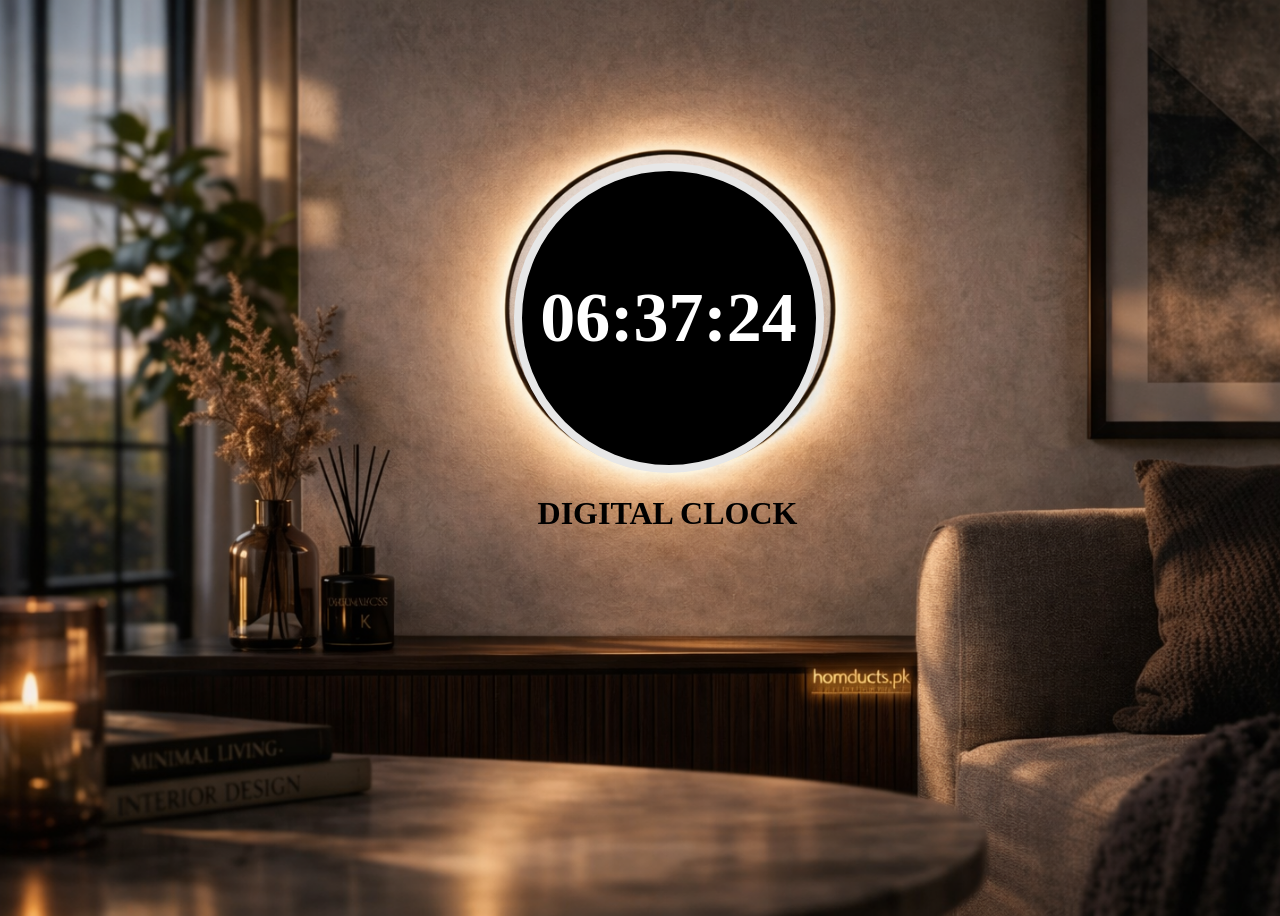
==== index.html @ 222d46af "clock" ====
<!DOCTYPE html>
<html lang="en">
<head>
    <meta charset="UTF-8">
    <meta name="viewport" content="width=device-width, initial-scale=1.0">
    <title>Digitalo-Clock</title>
    <style>
        body{
            display: flex;
            flex-direction: column;
            justify-content: center;
            align-items: center;
            height: 100vh;
            background-image: url("images/clock.png");
            background-position: center;
            background-size: cover;
           
        }
        #clockbox{
            margin-top: -200px;
            margin-left: 57px;
            height: 294px;
            width: 294px;
            border-radius: 50%; 
            display: flex;
            align-items: center;
            justify-content: center;
            background-color: black;
            color: white;
            font-size:70px;
            font-weight: 700;
            border: 8px rgb(231, 231, 231) solid;
            /* border-radius: 25px; */
        }
        h1{
            margin-left: 55px;
        }
    </style>
</head>
<body>
    <div id="clockbox"></div>
    <h1>DIGITAL CLOCK</h1>

    <script>
       
       function timeclock(){
       let date=new Date();
        let h= date.getHours();
        let m= date.getMinutes();
        let s= date.getSeconds();

        h=(h<10)? "0" + h : h;
        m=(m<10)? "0" + m : m;
        s=(s<10)? "0" + s : s;

        let time=h +":" + m  + ":"+s;

        document.getElementById("clockbox").innerText=time;
        setTimeout(timeclock,1000);
        }
        timeclock();
        </script>
</body>
</html>
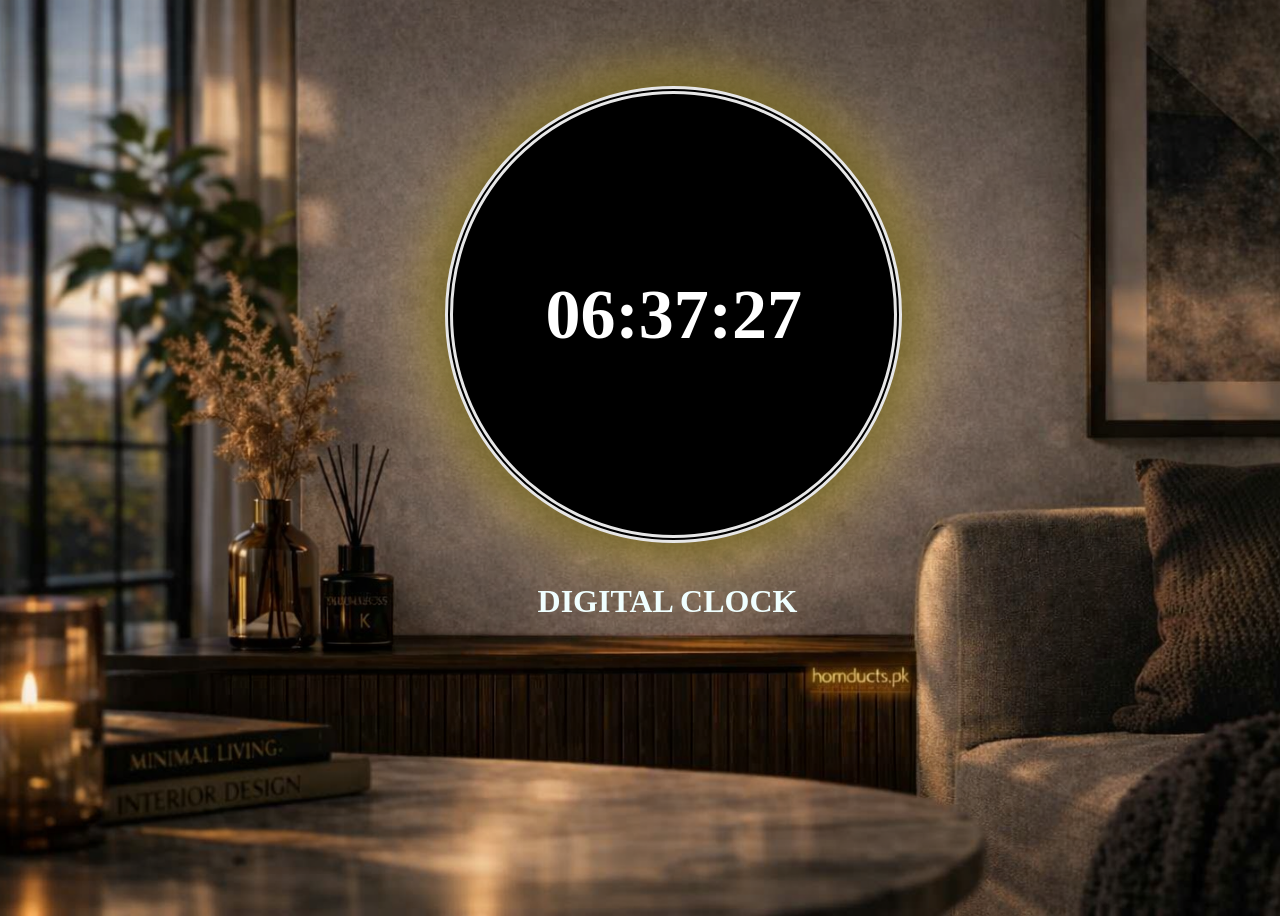
==== commit 2c02c945: "Basic changes" ====
--- a/index.html
+++ b/index.html
@@ -11,16 +11,17 @@
             justify-content: center;
             align-items: center;
             height: 100vh;
-            background-image: url("images/clock.png");
+             
+            background-image: url("images/clok.png");
             background-position: center;
             background-size: cover;
            
         }
         #clockbox{
-            margin-top: -200px;
-            margin-left: 57px;
-            height: 294px;
-            width: 294px;
+            margin-top: -21vh;
+            margin-left: 7.5vh;
+            height: 49vh;
+            width: 49vh;
             border-radius: 50%; 
             display: flex;
             align-items: center;
@@ -29,11 +30,16 @@
             color: white;
             font-size:70px;
             font-weight: 700;
-            border: 8px rgb(231, 231, 231) solid;
+            border: 8px rgb(231, 231, 231) double;
             /* border-radius: 25px; */
+            box-shadow:
+            0 0 30px 10px rgba(90, 81, 30, 0.6),   /* outer yellow glow */
+            0 0 60px 20px rgba(255, 215, 0, 0.3);   /* soft spread */
         }
         h1{
             margin-left: 55px;
+            color: azure;
+            padding-top: 2vh;
         }
     </style>
 </head>
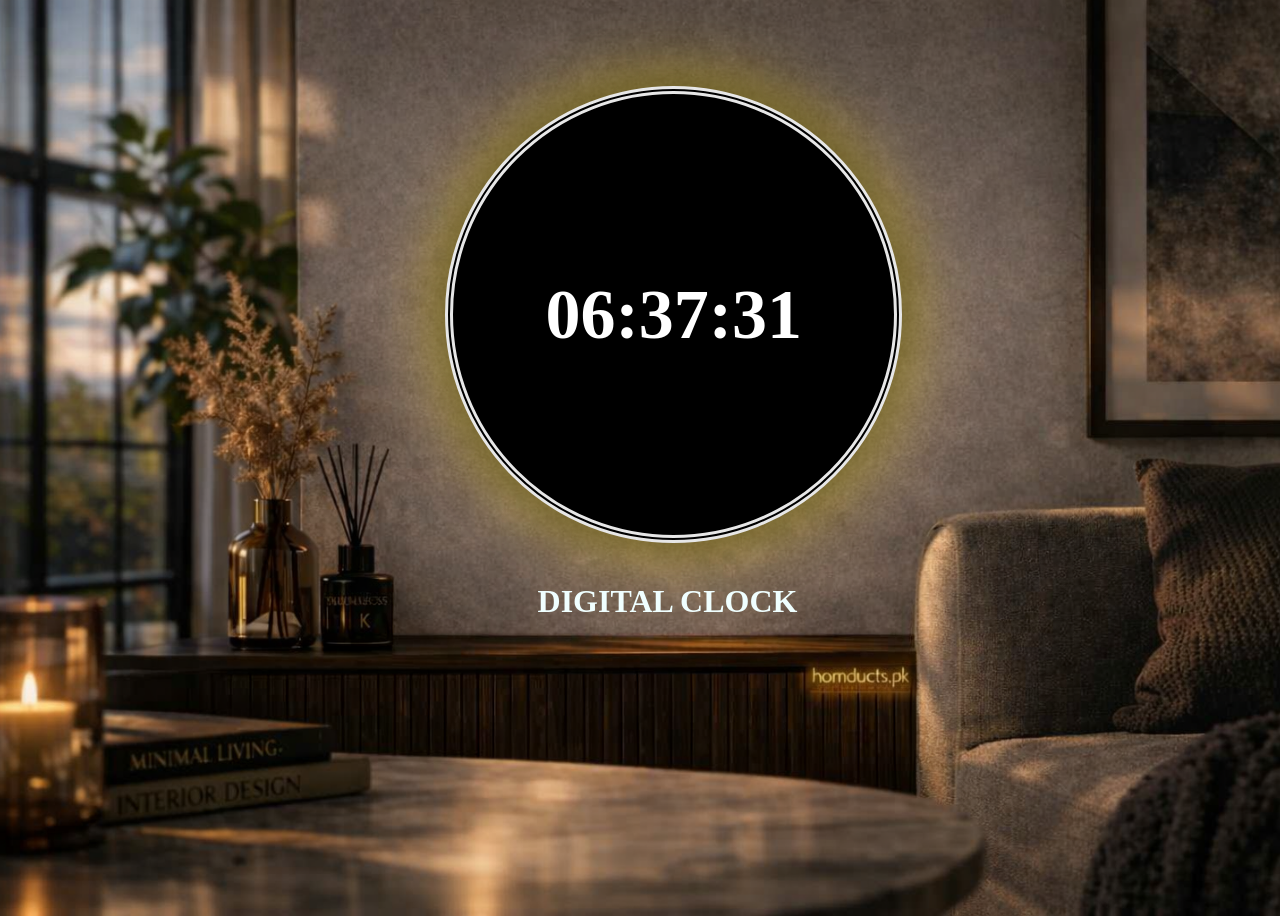
==== commit a040bfde: "files changes" ====
--- a/index.html
+++ b/index.html
@@ -4,67 +4,12 @@
     <meta charset="UTF-8">
     <meta name="viewport" content="width=device-width, initial-scale=1.0">
     <title>Digitalo-Clock</title>
-    <style>
-        body{
-            display: flex;
-            flex-direction: column;
-            justify-content: center;
-            align-items: center;
-            height: 100vh;
-             
-            background-image: url("images/clok.png");
-            background-position: center;
-            background-size: cover;
-           
-        }
-        #clockbox{
-            margin-top: -21vh;
-            margin-left: 7.5vh;
-            height: 49vh;
-            width: 49vh;
-            border-radius: 50%; 
-            display: flex;
-            align-items: center;
-            justify-content: center;
-            background-color: black;
-            color: white;
-            font-size:70px;
-            font-weight: 700;
-            border: 8px rgb(231, 231, 231) double;
-            /* border-radius: 25px; */
-            box-shadow:
-            0 0 30px 10px rgba(90, 81, 30, 0.6),   /* outer yellow glow */
-            0 0 60px 20px rgba(255, 215, 0, 0.3);   /* soft spread */
-        }
-        h1{
-            margin-left: 55px;
-            color: azure;
-            padding-top: 2vh;
-        }
-    </style>
+    <link rel="stylesheet" href="style.css">
 </head>
 <body>
     <div id="clockbox"></div>
     <h1>DIGITAL CLOCK</h1>
 
-    <script>
-       
-       function timeclock(){
-       let date=new Date();
-        let h= date.getHours();
-        let m= date.getMinutes();
-        let s= date.getSeconds();
-
-        h=(h<10)? "0" + h : h;
-        m=(m<10)? "0" + m : m;
-        s=(s<10)? "0" + s : s;
-
-        let time=h +":" + m  + ":"+s;
-
-        document.getElementById("clockbox").innerText=time;
-        setTimeout(timeclock,1000);
-        }
-        timeclock();
-        </script>
+<script src="script.js"></script>
 </body>
 </html>
--- a/style.css
+++ b/style.css
@@ -0,0 +1,38 @@
+ 
+        body{
+            display: flex;
+            flex-direction: column;
+            justify-content: center;
+            align-items: center;
+            height: 100vh;
+             
+            background-image: url("images/clok.png");
+            background-position: center;
+            background-size: cover;
+           
+        }
+        #clockbox{
+            margin-top: -21vh;
+            margin-left: 7.5vh;
+            height: 49vh;
+            width: 49vh;
+            border-radius: 50%; 
+            display: flex;
+            align-items: center;
+            justify-content: center;
+            background-color: black;
+            color: white;
+            font-size:70px;
+            font-weight: 700;
+            border: 8px rgb(231, 231, 231) double;
+            /* border-radius: 25px; */
+            box-shadow:
+            0 0 30px 10px rgba(90, 81, 30, 0.6),   /* outer yellow glow */
+            0 0 60px 20px rgba(255, 215, 0, 0.3);   /* soft spread */
+        }
+        h1{
+            margin-left: 55px;
+            color: azure;
+            padding-top: 2vh;
+        }
+    
